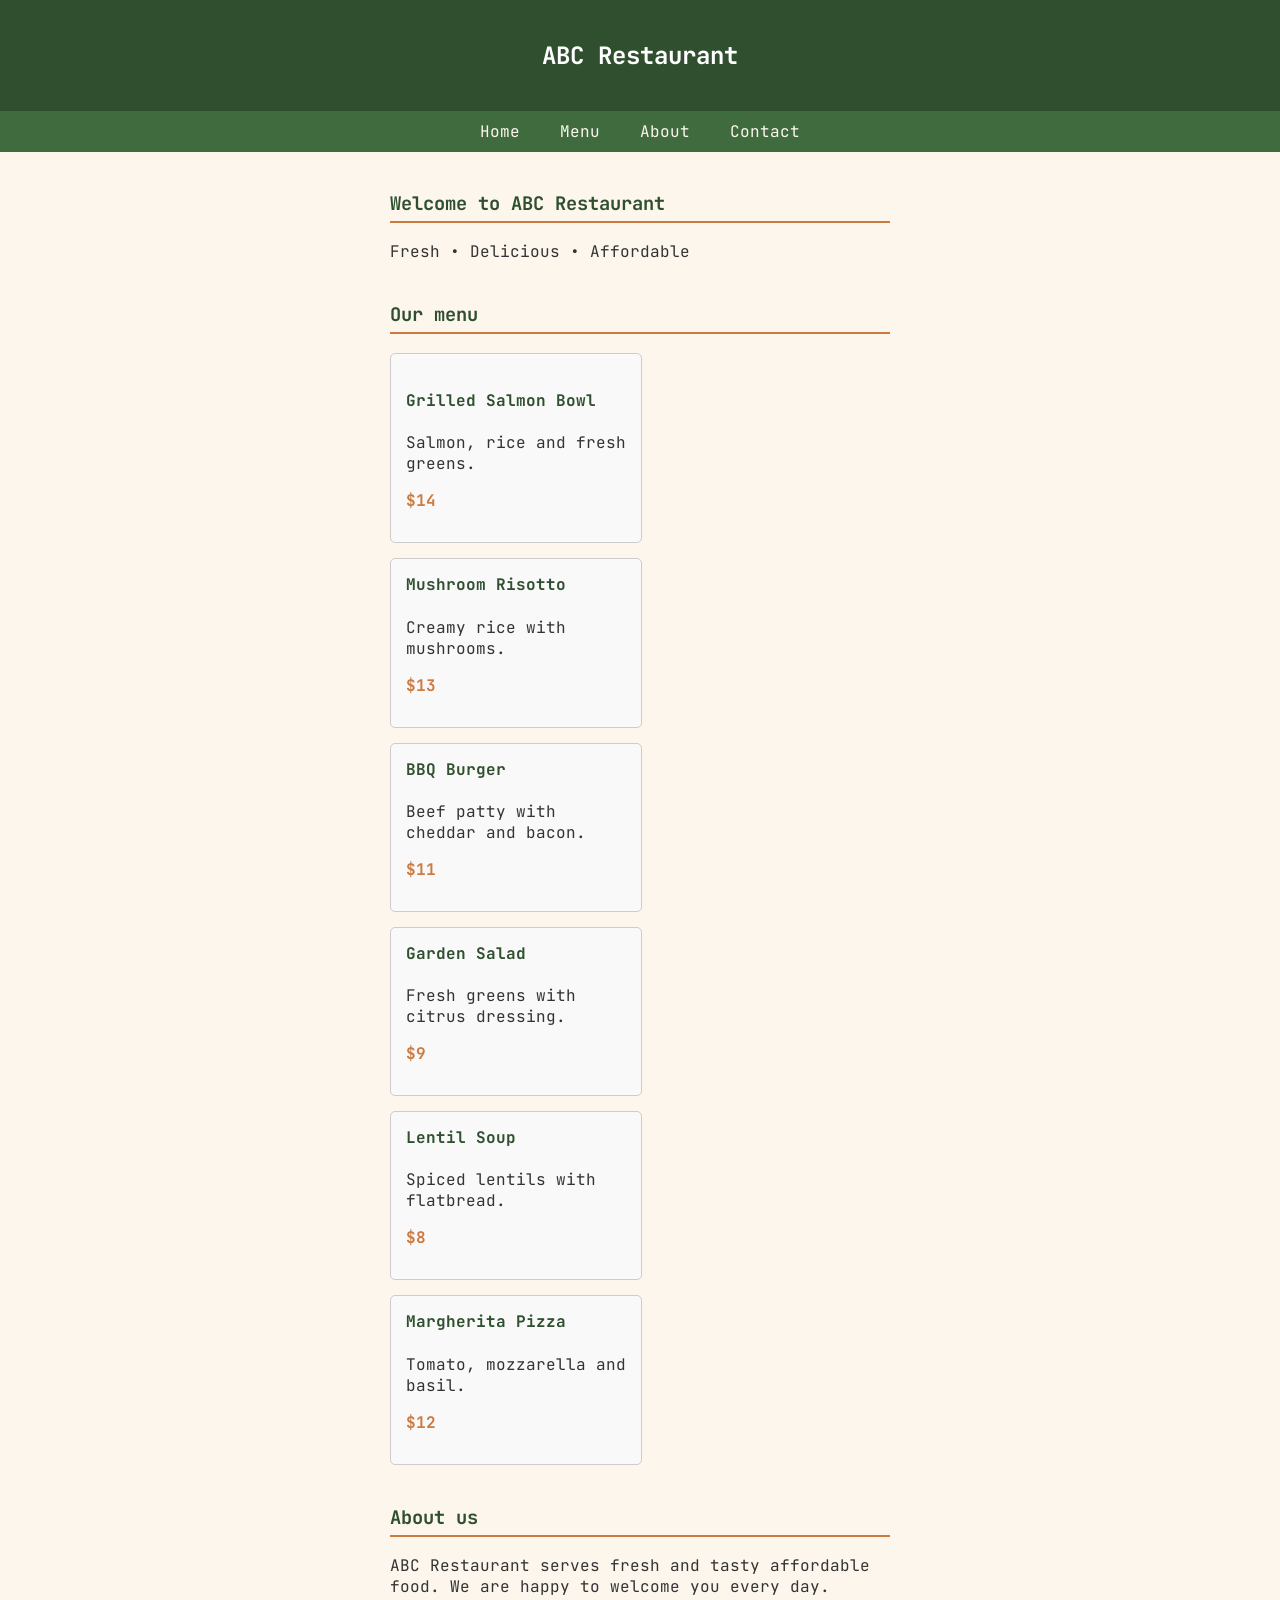
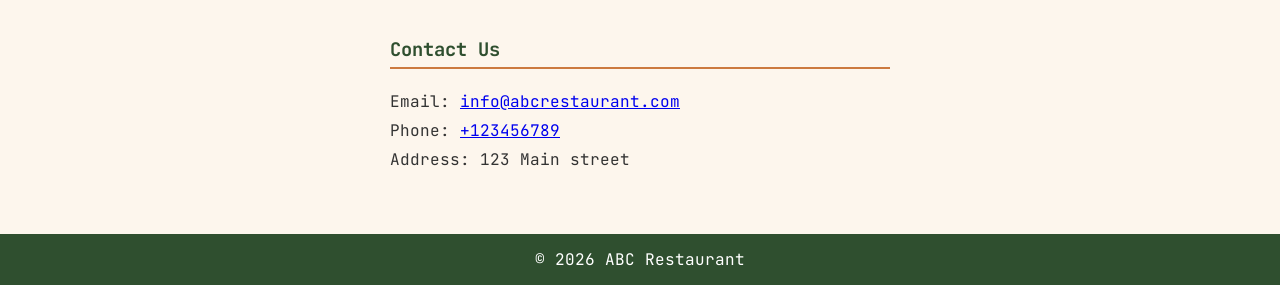
==== restaurant/index.html @ d3c973dc "restaurant" ====
<!DOCTYPE html>
<html lang="en">
<head>
    <meta charset="UTF-8">
    <meta name="viewport" content="width=device-width, initial-scale=1.0">
    <title>ABC Restaurant</title>
    <link rel="stylesheet" href="style.css">
</head>
<body>
    <header><h2>ABC Restaurant</h2></header>
    <nav>
        <ul>
            <li>Home</li>
            <li>Menu</li>
            <li>About</li>
            <li>Contact</li>
        </ul>
    </nav>
    <main>
        <section>
            <h3>Welcome to ABC Restaurant</h3>
            <p>Fresh &bull; Delicious &bull; Affordable</p>
        </section>

        <section>
            <h3>Our menu</h3>
            <div class="menu-grid">
                <div class="card">
                    <img src="" alt="">
                    <h4>Grilled  Salmon Bowl</h4>
                    <p>Salmon, rice and fresh greens.</p>
                    <p class="price">$14</p>
                </div>
                <div class="card">
                    <h4>Mushroom Risotto</h4>
                    <p>Creamy rice with mushrooms.</p>
                    <p class="price">$13</p>
                </div>
                <div class="card">
                    <h4>BBQ Burger</h4>
                    <p>Beef patty with cheddar and bacon.</p>
                    <p class="price">$11</p>
                </div>
                <div class="card">
                    <h4>Garden Salad</h4>
                    <p>Fresh greens with citrus dressing.</p>
                    <p class="price">$9</p>
                </div>
                <div class="card">
                    <h4>Lentil Soup</h4>
                    <p>Spiced lentils with flatbread.</p>
                    <p class="price">$8</p>
                </div>
                <div class="card">
                    <h4>Margherita Pizza</h4>
                    <p>Tomato, mozzarella and basil.</p>
                    <p class="price">$12</p>
                </div>
            </div>
        </section>

        <section>
            <h3>About us</h3>
            <p>ABC Restaurant serves fresh and tasty affordable food. We are happy to welcome you every day.</p>
        </section>

        <section>
            <h3>Contact Us</h3>
            <address>
                Email: <a href="mailto:info@abcrestaurant.com">info@abcrestaurant.com</a> <br>
                Phone: <a href="tel:+123456789">+123456789</a> <br>
                Address: 123 Main street
            </address>
        </section>
    </main>
    <footer>&copy; 2026 ABC Restaurant</footer>
</body>
</html>
---- restaurant/style.css ----
@import url('https://fonts.googleapis.com/css2?family=JetBrains+Mono:ital,wght@0,100..800;1,100..800&display=swap');



body {
  margin: 0;
  font-family: 'JetBrains Mono', serif;
  color: #333333;
  background-color: #FDF6ED;
}

header {
  background-color: #2f4f2f;
  color: white;
  text-align: center;
  padding: 20px;
}

nav ul {
  list-style: none;
  margin: 0;
  padding: 10px;
  background-color: #3f6b3f;
  text-align: center;
}

nav li {
  display: inline-block;
  margin: 0 15px;
  color: #FDF6ED;
  
}

main {
  max-width: 500px;
  margin: 0 auto;
  padding: 20px;
}

section {
  margin-bottom: 40px;
}

h3 {
  color: #2f4f2f;
  border-bottom: 2px solid #cc7a3f;
  padding-bottom: 5px;
}

.menu-grid {
  display: flex;
  flex-wrap: wrap;
  gap: 15px;
}

.card {
  border: 1px solid #cccccc;
  border-radius: 5px;
  padding: 15px;
  width: 220px;
  background-color: #f9f9f9;
}

.card h4 {
  margin-top: 0;
  color: #2f4f2f;
}

.price {
  font-weight: bold;
  color: #cc7a3f;
}

address {
  font-style: normal;
  line-height: 1.8;
}

footer {
  background-color: #2f4f2f;
  color: white;
  text-align: center;
  padding: 15px;
}
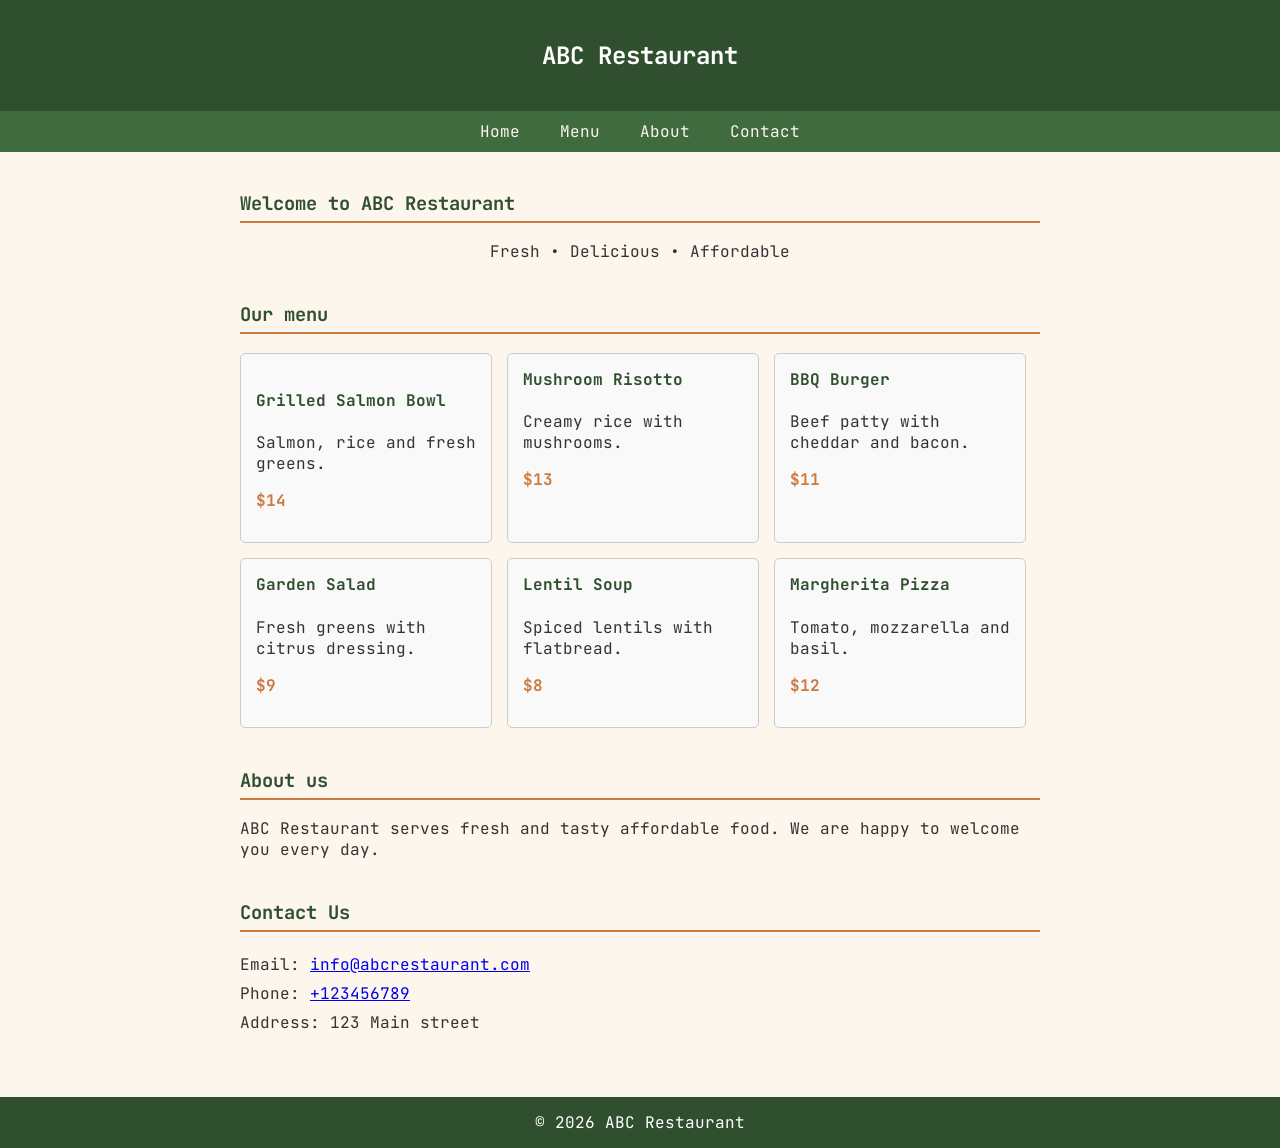
==== commit 86c0f9ab: "full-portfolio" ====
--- a/restaurant/index.html
+++ b/restaurant/index.html
@@ -19,7 +19,7 @@
     <main>
         <section>
             <h3>Welcome to ABC Restaurant</h3>
-            <p>Fresh &bull; Delicious &bull; Affordable</p>
+            <p id="desc">Fresh &bull; Delicious &bull; Affordable</p>
         </section>
 
         <section>
--- a/restaurant/style.css
+++ b/restaurant/style.css
@@ -29,11 +29,12 @@
   display: inline-block;
   margin: 0 15px;
   color: #FDF6ED;
+  cursor: pointer;
   
 }
 
 main {
-  max-width: 500px;
+  max-width: 800px;
   margin: 0 auto;
   padding: 20px;
 }
@@ -82,4 +83,8 @@
   color: white;
   text-align: center;
   padding: 15px;
+}
+
+#desc {
+    text-align: center;
 }
